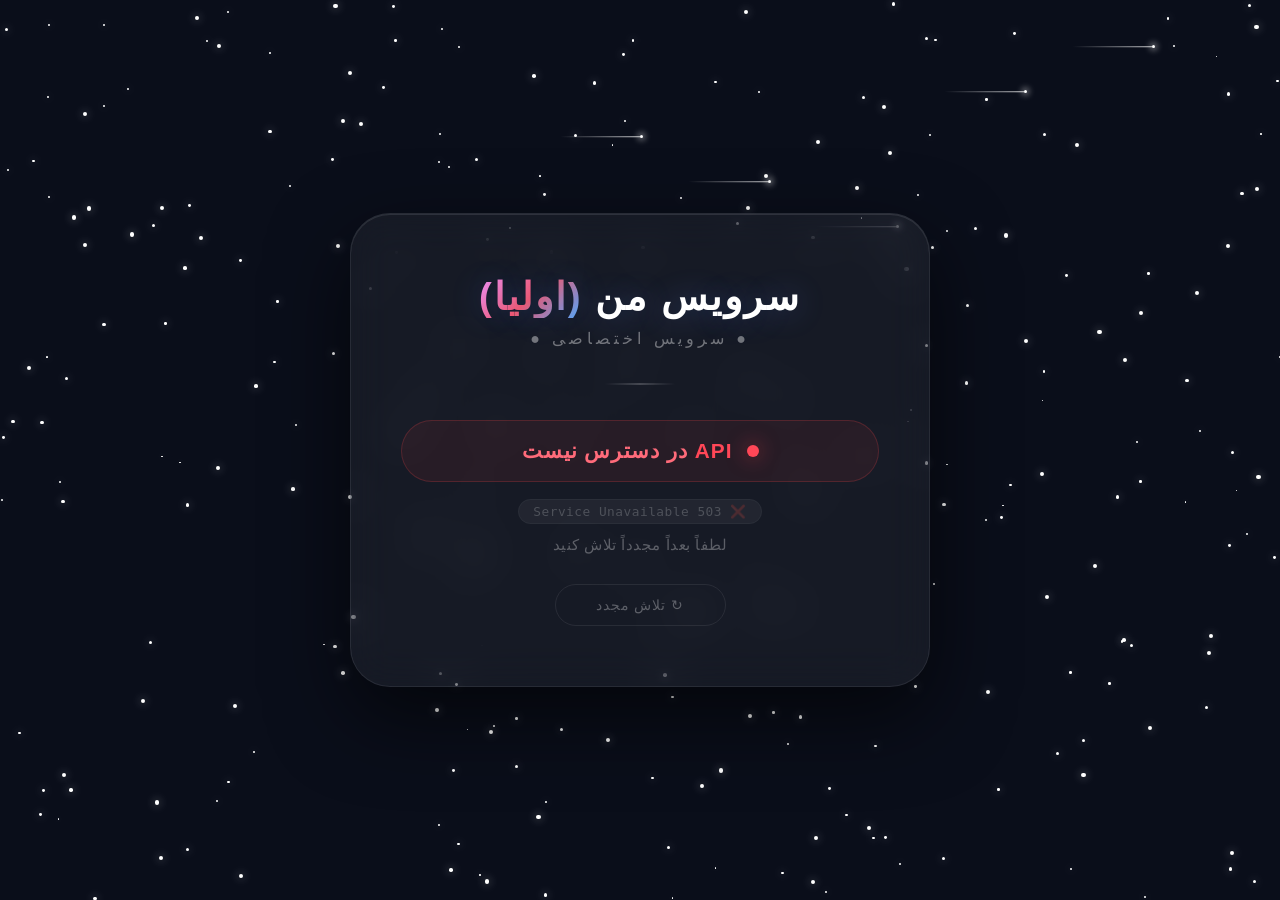
==== index.html @ c6cb9f5c "Add files via upload" ====
<!DOCTYPE html>
<html lang="fa" dir="rtl">
<head>
    <meta charset="UTF-8">
    <meta name="viewport" content="width=device-width, initial-scale=1.0">
    <title>سرویس اولیا</title>
    <style>
        * {
            margin: 0;
            padding: 0;
            box-sizing: border-box;
        }

        body {
            font-family: 'Segoe UI', Tahoma, Geneva, Verdana, sans-serif;
            min-height: 100vh;
            display: flex;
            align-items: center;
            justify-content: center;
            background: #0a0e1a;
            overflow: hidden;
            position: relative;
        }

        /* ===== پس‌زمینه ستاره‌دار ===== */
        .stars {
            position: fixed;
            top: 0;
            left: 0;
            width: 100%;
            height: 100%;
            pointer-events: none;
            z-index: 0;
        }

        .star {
            position: absolute;
            background: #fff;
            border-radius: 50%;
            animation: twinkle var(--duration) infinite alternate;
            box-shadow: 0 0 10px rgba(255, 255, 255, 0.6);
        }

        @keyframes twinkle {
            0% { opacity: 0.2; transform: scale(0.8); }
            100% { opacity: 1; transform: scale(1.2); }
        }

        /* ===== شهاب‌ها ===== */
        .shooting-star {
            position: fixed;
            width: 3px;
            height: 3px;
            background: #fff;
            border-radius: 50%;
            box-shadow: 0 0 6px 2px rgba(255, 255, 255, 0.5);
            animation: shoot linear infinite;
            z-index: 0;
        }

        .shooting-star::after {
            content: '';
            position: absolute;
            top: 50%;
            transform: translateY(-50%);
            width: 80px;
            height: 1.5px;
            background: linear-gradient(to left, rgba(255,255,255,0.8), transparent);
            right: 100%;
        }

        @keyframes shoot {
            0% { transform: translate(0, 0) rotate(-35deg); opacity: 0; }
            5% { opacity: 1; }
            20% { opacity: 1; }
            30% { opacity: 0; transform: translate(-400px, 280px) rotate(-35deg); }
            100% { opacity: 0; }
        }

        /* ===== کارت اصلی ===== */
        .card {
            position: relative;
            z-index: 1;
            background: rgba(255, 255, 255, 0.05);
            backdrop-filter: blur(20px);
            -webkit-backdrop-filter: blur(20px);
            border-radius: 40px;
            padding: 60px 50px;
            max-width: 580px;
            width: 100%;
            text-align: center;
            border: 1px solid rgba(255, 255, 255, 0.08);
            box-shadow: 
                0 30px 80px rgba(0, 0, 0, 0.6),
                inset 0 1px 0 rgba(255, 255, 255, 0.1);
            animation: fadeUp 1s ease-out;
        }

        @keyframes fadeUp {
            from { opacity: 0; transform: translateY(40px) scale(0.95); }
            to { opacity: 1; transform: translateY(0) scale(1); }
        }

        /* ======= عنوان "سرویس من (اولیا)" ======= */
        .service-title {
            font-size: 2.4rem;
            font-weight: 800;
            color: #fff;
            letter-spacing: 2px;
            margin-bottom: 10px;
            text-shadow: 0 0 30px rgba(100, 150, 255, 0.3);
        }

        .service-title span {
            background: linear-gradient(135deg, #f093fb, #f5576c, #4facfe);
            -webkit-background-clip: text;
            -webkit-text-fill-color: transparent;
            background-clip: text;
        }

        .sub-title {
            font-size: 1rem;
            color: rgba(255, 255, 255, 0.4);
            letter-spacing: 4px;
            text-transform: uppercase;
            margin-bottom: 35px;
            font-weight: 300;
        }

        /* ======= خط جداکننده ======= */
        .divider {
            width: 70px;
            height: 2px;
            background: linear-gradient(to right, transparent, rgba(255,255,255,0.2), transparent);
            margin: 0 auto 35px;
        }

        /* ======= وضعیت API ======= */
        .api-status {
            display: flex;
            align-items: center;
            justify-content: center;
            gap: 14px;
            padding: 18px 30px;
            background: rgba(255, 70, 70, 0.08);
            border: 1px solid rgba(255, 70, 70, 0.2);
            border-radius: 60px;
            margin-bottom: 12px;
            transition: 0.3s;
        }

        .api-status .dot {
            width: 12px;
            height: 12px;
            border-radius: 50%;
            background: #ff4757;
            box-shadow: 0 0 20px rgba(255, 70, 70, 0.6);
            animation: pulse-dot 1.5s ease-in-out infinite;
        }

        @keyframes pulse-dot {
            0%, 100% { opacity: 1; transform: scale(1); }
            50% { opacity: 0.4; transform: scale(0.7); }
        }

        .api-status .api-text {
            font-size: 1.3rem;
            font-weight: 600;
            color: #ff6b7a;
            letter-spacing: 1px;
        }

        .api-status .api-text .highlight {
            color: #ff4757;
            font-weight: 800;
        }

        /* ======= پیام خطا ======= */
        .error-msg {
            font-size: 0.95rem;
            color: rgba(255, 255, 255, 0.3);
            margin-top: 20px;
            letter-spacing: 0.5px;
        }

        .error-msg code {
            background: rgba(255, 255, 255, 0.05);
            padding: 4px 14px;
            border-radius: 20px;
            font-size: 0.8rem;
            color: rgba(255,255,255,0.2);
            border: 1px solid rgba(255,255,255,0.04);
        }

        /* ======= دکمه ریترای ======= */
        .retry-btn {
            margin-top: 30px;
            padding: 12px 40px;
            background: transparent;
            border: 1px solid rgba(255, 255, 255, 0.08);
            border-radius: 50px;
            color: rgba(255, 255, 255, 0.3);
            font-size: 0.9rem;
            cursor: pointer;
            transition: 0.3s;
            letter-spacing: 1px;
            font-weight: 300;
        }

        .retry-btn:hover {
            background: rgba(255, 255, 255, 0.05);
            border-color: rgba(255, 255, 255, 0.15);
            color: rgba(255, 255, 255, 0.6);
        }

        /* ======= ریسپانسیو ======= */
        @media (max-width: 600px) {
            .card { padding: 40px 25px; }
            .service-title { font-size: 1.8rem; }
            .api-status .api-text { font-size: 1rem; }
        }
    </style>
</head>
<body>

    <!-- ===== ستاره‌ها (JS تولید می‌کنه) ===== -->
    <div class="stars" id="starsContainer"></div>

    <!-- ===== شهاب‌ها ===== -->
    <div class="shooting-star" style="top:10%; left:80%; animation-duration:6s; animation-delay:0s;"></div>
    <div class="shooting-star" style="top:20%; left:60%; animation-duration:8s; animation-delay:3s;"></div>
    <div class="shooting-star" style="top:5%; left:90%; animation-duration:7s; animation-delay:5s;"></div>
    <div class="shooting-star" style="top:15%; left:50%; animation-duration:9s; animation-delay:2s;"></div>
    <div class="shooting-star" style="top:25%; left:70%; animation-duration:5.5s; animation-delay:7s;"></div>

    <!-- ===== کارت اصلی ===== -->
    <div class="card">

        <!-- عنوان "سرویس من (اولیا)" -->
        <div class="service-title">
            سرویس من <span>(اولیا)</span>
        </div>
        <div class="sub-title">●  سرویس اختصاصی  ●</div>

        <div class="divider"></div>

        <!-- وضعیت API -->
        <div class="api-status">
            <span class="dot"></span>
            <span class="api-text">
                <span class="highlight">API</span> در دسترس نیست
            </span>
        </div>

        <div class="error-msg">
            <code>❌ 503 Service Unavailable</code>
            <br><br>
            لطفاً بعداً مجدداً تلاش کنید
        </div>

        <button class="retry-btn" onclick="this.innerText='در حال تلاش...'; setTimeout(()=>this.innerText='تلاش مجدد', 1200);">
            ↻  تلاش مجدد
        </button>
    </div>

    <script>
        // ===== تولید ستاره‌ها =====
        const container = document.getElementById('starsContainer');
        const starCount = 280;

        for (let i = 0; i < starCount; i++) {
            const star = document.createElement('div');
            star.className = 'star';
            const size = Math.random() * 3 + 1.5;
            star.style.width = size + 'px';
            star.style.height = size + 'px';
            star.style.left = Math.random() * 100 + '%';
            star.style.top = Math.random() * 100 + '%';
            star.style.setProperty('--duration', (Math.random() * 3 + 2) + 's');
            star.style.animationDelay = (Math.random() * 5) + 's';
            container.appendChild(star);
        }
    </script>

</body>
</html>
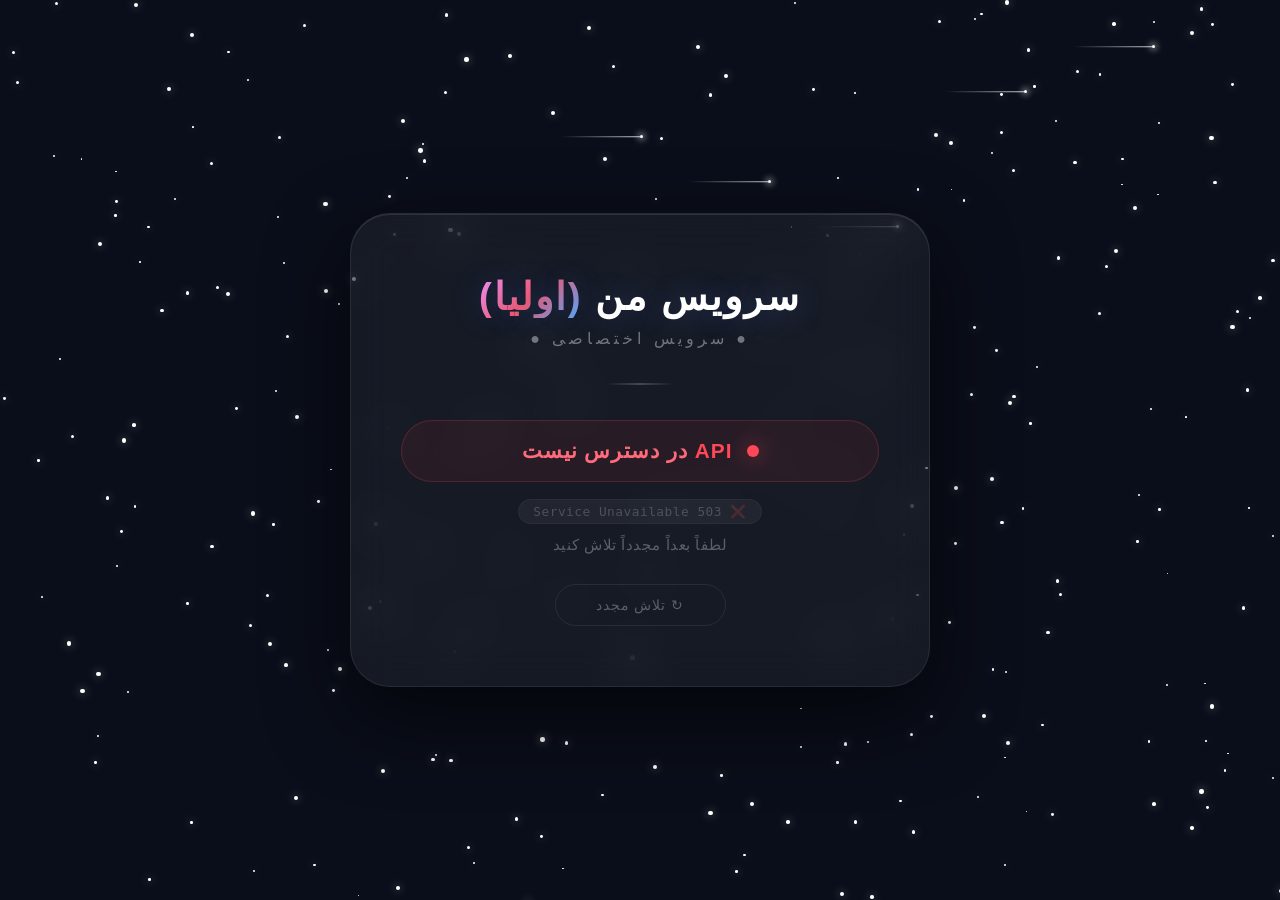
==== commit ccb3c58c: "Add files via upload" ====
--- a/index.html
+++ b/index.html
@@ -4,6 +4,7 @@
     <meta charset="UTF-8">
     <meta name="viewport" content="width=device-width, initial-scale=1.0">
     <title>سرویس اولیا</title>
+    <link rel="manifest" href="manifest.json"> <!-- اضافه شد -->
     <style>
         * {
             margin: 0;
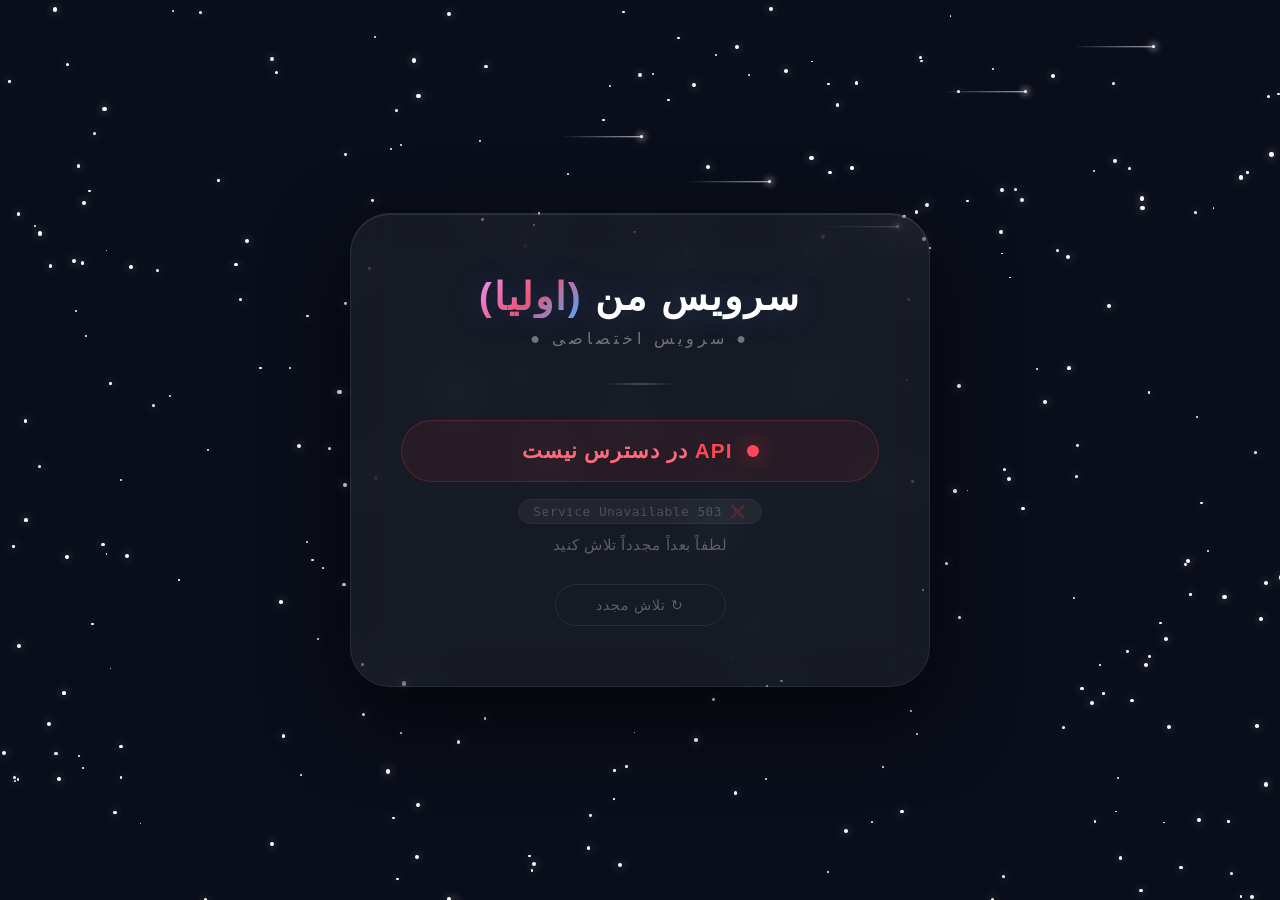
==== commit 15375a29: "Add files via upload" ====
--- a/index.html
+++ b/index.html
@@ -4,7 +4,7 @@
     <meta charset="UTF-8">
     <meta name="viewport" content="width=device-width, initial-scale=1.0">
     <title>سرویس اولیا</title>
-    <link rel="manifest" href="manifest.json"> <!-- اضافه شد -->
+    <link rel="manifest" href="manifest.json">
     <style>
         * {
             margin: 0;
@@ -23,7 +23,6 @@
             position: relative;
         }
 
-        /* ===== پس‌زمینه ستاره‌دار ===== */
         .stars {
             position: fixed;
             top: 0;
@@ -47,7 +46,6 @@
             100% { opacity: 1; transform: scale(1.2); }
         }
 
-        /* ===== شهاب‌ها ===== */
         .shooting-star {
             position: fixed;
             width: 3px;
@@ -78,7 +76,6 @@
             100% { opacity: 0; }
         }
 
-        /* ===== کارت اصلی ===== */
         .card {
             position: relative;
             z-index: 1;
@@ -102,7 +99,6 @@
             to { opacity: 1; transform: translateY(0) scale(1); }
         }
 
-        /* ======= عنوان "سرویس من (اولیا)" ======= */
         .service-title {
             font-size: 2.4rem;
             font-weight: 800;
@@ -128,7 +124,6 @@
             font-weight: 300;
         }
 
-        /* ======= خط جداکننده ======= */
         .divider {
             width: 70px;
             height: 2px;
@@ -136,7 +131,6 @@
             margin: 0 auto 35px;
         }
 
-        /* ======= وضعیت API ======= */
         .api-status {
             display: flex;
             align-items: center;
@@ -176,7 +170,6 @@
             font-weight: 800;
         }
 
-        /* ======= پیام خطا ======= */
         .error-msg {
             font-size: 0.95rem;
             color: rgba(255, 255, 255, 0.3);
@@ -193,7 +186,6 @@
             border: 1px solid rgba(255,255,255,0.04);
         }
 
-        /* ======= دکمه ریترای ======= */
         .retry-btn {
             margin-top: 30px;
             padding: 12px 40px;
@@ -214,7 +206,6 @@
             color: rgba(255, 255, 255, 0.6);
         }
 
-        /* ======= ریسپانسیو ======= */
         @media (max-width: 600px) {
             .card { padding: 40px 25px; }
             .service-title { font-size: 1.8rem; }
@@ -224,28 +215,21 @@
 </head>
 <body>
 
-    <!-- ===== ستاره‌ها (JS تولید می‌کنه) ===== -->
     <div class="stars" id="starsContainer"></div>
 
-    <!-- ===== شهاب‌ها ===== -->
     <div class="shooting-star" style="top:10%; left:80%; animation-duration:6s; animation-delay:0s;"></div>
     <div class="shooting-star" style="top:20%; left:60%; animation-duration:8s; animation-delay:3s;"></div>
     <div class="shooting-star" style="top:5%; left:90%; animation-duration:7s; animation-delay:5s;"></div>
     <div class="shooting-star" style="top:15%; left:50%; animation-duration:9s; animation-delay:2s;"></div>
     <div class="shooting-star" style="top:25%; left:70%; animation-duration:5.5s; animation-delay:7s;"></div>
 
-    <!-- ===== کارت اصلی ===== -->
     <div class="card">
-
-        <!-- عنوان "سرویس من (اولیا)" -->
         <div class="service-title">
             سرویس من <span>(اولیا)</span>
         </div>
         <div class="sub-title">●  سرویس اختصاصی  ●</div>
-
         <div class="divider"></div>
 
-        <!-- وضعیت API -->
         <div class="api-status">
             <span class="dot"></span>
             <span class="api-text">
@@ -265,7 +249,6 @@
     </div>
 
     <script>
-        // ===== تولید ستاره‌ها =====
         const container = document.getElementById('starsContainer');
         const starCount = 280;
 
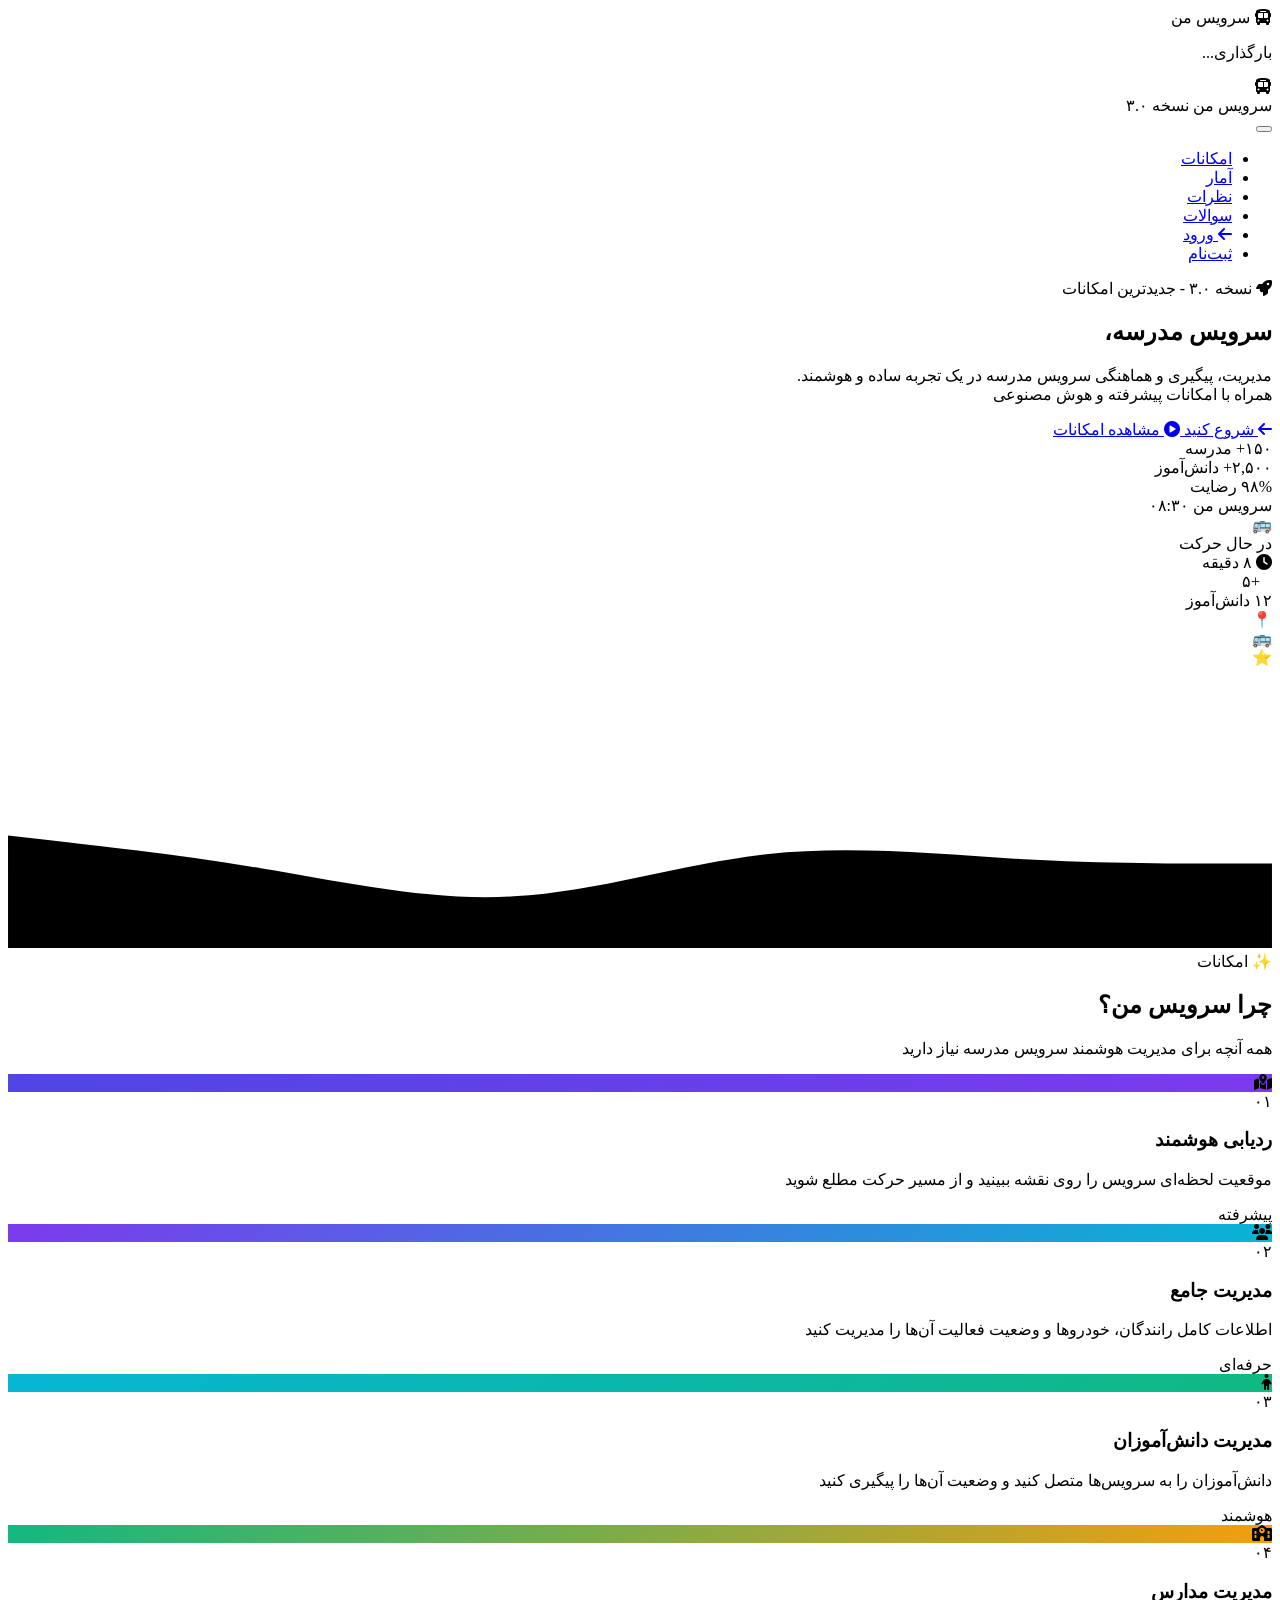
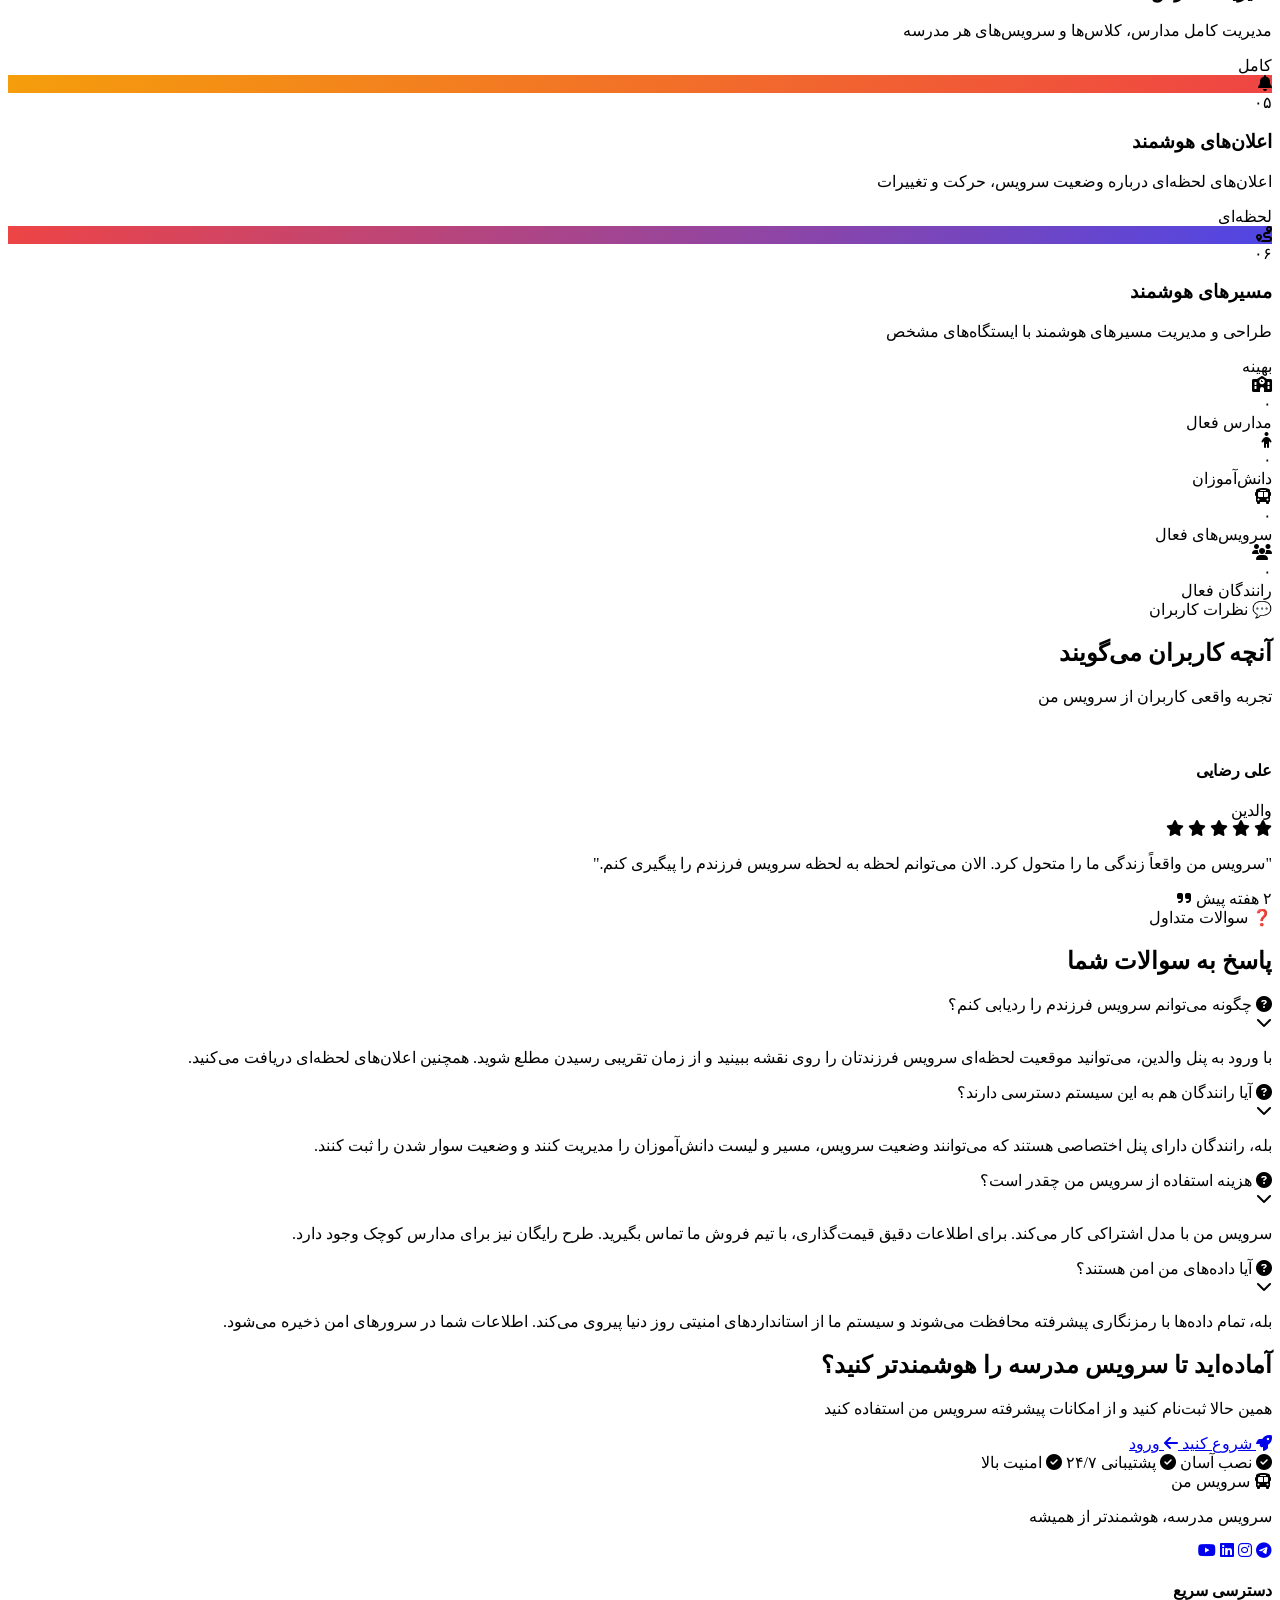
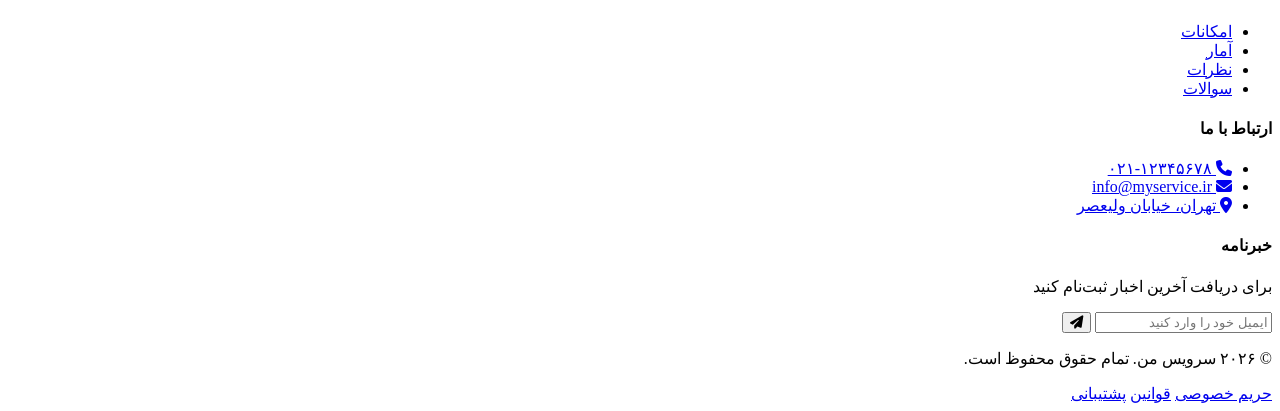
==== commit f9cf3735: "Add files via upload" ====
--- a/index.html
+++ b/index.html
@@ -1,270 +1,590 @@
-<!DOCTYPE html>
-<html lang="fa" dir="rtl">
-<head>
-    <meta charset="UTF-8">
-    <meta name="viewport" content="width=device-width, initial-scale=1.0">
-    <title>سرویس اولیا</title>
-    <link rel="manifest" href="manifest.json">
-    <style>
-        * {
-            margin: 0;
-            padding: 0;
-            box-sizing: border-box;
-        }
-
-        body {
-            font-family: 'Segoe UI', Tahoma, Geneva, Verdana, sans-serif;
-            min-height: 100vh;
-            display: flex;
-            align-items: center;
-            justify-content: center;
-            background: #0a0e1a;
-            overflow: hidden;
-            position: relative;
-        }
-
-        .stars {
-            position: fixed;
-            top: 0;
-            left: 0;
-            width: 100%;
-            height: 100%;
-            pointer-events: none;
-            z-index: 0;
-        }
-
-        .star {
-            position: absolute;
-            background: #fff;
-            border-radius: 50%;
-            animation: twinkle var(--duration) infinite alternate;
-            box-shadow: 0 0 10px rgba(255, 255, 255, 0.6);
-        }
-
-        @keyframes twinkle {
-            0% { opacity: 0.2; transform: scale(0.8); }
-            100% { opacity: 1; transform: scale(1.2); }
-        }
-
-        .shooting-star {
-            position: fixed;
-            width: 3px;
-            height: 3px;
-            background: #fff;
-            border-radius: 50%;
-            box-shadow: 0 0 6px 2px rgba(255, 255, 255, 0.5);
-            animation: shoot linear infinite;
-            z-index: 0;
-        }
-
-        .shooting-star::after {
-            content: '';
-            position: absolute;
-            top: 50%;
-            transform: translateY(-50%);
-            width: 80px;
-            height: 1.5px;
-            background: linear-gradient(to left, rgba(255,255,255,0.8), transparent);
-            right: 100%;
-        }
-
-        @keyframes shoot {
-            0% { transform: translate(0, 0) rotate(-35deg); opacity: 0; }
-            5% { opacity: 1; }
-            20% { opacity: 1; }
-            30% { opacity: 0; transform: translate(-400px, 280px) rotate(-35deg); }
-            100% { opacity: 0; }
-        }
-
-        .card {
-            position: relative;
-            z-index: 1;
-            background: rgba(255, 255, 255, 0.05);
-            backdrop-filter: blur(20px);
-            -webkit-backdrop-filter: blur(20px);
-            border-radius: 40px;
-            padding: 60px 50px;
-            max-width: 580px;
-            width: 100%;
-            text-align: center;
-            border: 1px solid rgba(255, 255, 255, 0.08);
-            box-shadow: 
-                0 30px 80px rgba(0, 0, 0, 0.6),
-                inset 0 1px 0 rgba(255, 255, 255, 0.1);
-            animation: fadeUp 1s ease-out;
-        }
-
-        @keyframes fadeUp {
-            from { opacity: 0; transform: translateY(40px) scale(0.95); }
-            to { opacity: 1; transform: translateY(0) scale(1); }
-        }
-
-        .service-title {
-            font-size: 2.4rem;
-            font-weight: 800;
-            color: #fff;
-            letter-spacing: 2px;
-            margin-bottom: 10px;
-            text-shadow: 0 0 30px rgba(100, 150, 255, 0.3);
-        }
-
-        .service-title span {
-            background: linear-gradient(135deg, #f093fb, #f5576c, #4facfe);
-            -webkit-background-clip: text;
-            -webkit-text-fill-color: transparent;
-            background-clip: text;
-        }
-
-        .sub-title {
-            font-size: 1rem;
-            color: rgba(255, 255, 255, 0.4);
-            letter-spacing: 4px;
-            text-transform: uppercase;
-            margin-bottom: 35px;
-            font-weight: 300;
-        }
-
-        .divider {
-            width: 70px;
-            height: 2px;
-            background: linear-gradient(to right, transparent, rgba(255,255,255,0.2), transparent);
-            margin: 0 auto 35px;
-        }
-
-        .api-status {
-            display: flex;
-            align-items: center;
-            justify-content: center;
-            gap: 14px;
-            padding: 18px 30px;
-            background: rgba(255, 70, 70, 0.08);
-            border: 1px solid rgba(255, 70, 70, 0.2);
-            border-radius: 60px;
-            margin-bottom: 12px;
-            transition: 0.3s;
-        }
-
-        .api-status .dot {
-            width: 12px;
-            height: 12px;
-            border-radius: 50%;
-            background: #ff4757;
-            box-shadow: 0 0 20px rgba(255, 70, 70, 0.6);
-            animation: pulse-dot 1.5s ease-in-out infinite;
-        }
-
-        @keyframes pulse-dot {
-            0%, 100% { opacity: 1; transform: scale(1); }
-            50% { opacity: 0.4; transform: scale(0.7); }
-        }
-
-        .api-status .api-text {
-            font-size: 1.3rem;
-            font-weight: 600;
-            color: #ff6b7a;
-            letter-spacing: 1px;
-        }
-
-        .api-status .api-text .highlight {
-            color: #ff4757;
-            font-weight: 800;
-        }
-
-        .error-msg {
-            font-size: 0.95rem;
-            color: rgba(255, 255, 255, 0.3);
-            margin-top: 20px;
-            letter-spacing: 0.5px;
-        }
-
-        .error-msg code {
-            background: rgba(255, 255, 255, 0.05);
-            padding: 4px 14px;
-            border-radius: 20px;
-            font-size: 0.8rem;
-            color: rgba(255,255,255,0.2);
-            border: 1px solid rgba(255,255,255,0.04);
-        }
-
-        .retry-btn {
-            margin-top: 30px;
-            padding: 12px 40px;
-            background: transparent;
-            border: 1px solid rgba(255, 255, 255, 0.08);
-            border-radius: 50px;
-            color: rgba(255, 255, 255, 0.3);
-            font-size: 0.9rem;
-            cursor: pointer;
-            transition: 0.3s;
-            letter-spacing: 1px;
-            font-weight: 300;
-        }
-
-        .retry-btn:hover {
-            background: rgba(255, 255, 255, 0.05);
-            border-color: rgba(255, 255, 255, 0.15);
-            color: rgba(255, 255, 255, 0.6);
-        }
-
-        @media (max-width: 600px) {
-            .card { padding: 40px 25px; }
-            .service-title { font-size: 1.8rem; }
-            .api-status .api-text { font-size: 1rem; }
-        }
-    </style>
-</head>
-<body>
-
-    <div class="stars" id="starsContainer"></div>
-
-    <div class="shooting-star" style="top:10%; left:80%; animation-duration:6s; animation-delay:0s;"></div>
-    <div class="shooting-star" style="top:20%; left:60%; animation-duration:8s; animation-delay:3s;"></div>
-    <div class="shooting-star" style="top:5%; left:90%; animation-duration:7s; animation-delay:5s;"></div>
-    <div class="shooting-star" style="top:15%; left:50%; animation-duration:9s; animation-delay:2s;"></div>
-    <div class="shooting-star" style="top:25%; left:70%; animation-duration:5.5s; animation-delay:7s;"></div>
-
-    <div class="card">
-        <div class="service-title">
-            سرویس من <span>(اولیا)</span>
-        </div>
-        <div class="sub-title">●  سرویس اختصاصی  ●</div>
-        <div class="divider"></div>
-
-        <div class="api-status">
-            <span class="dot"></span>
-            <span class="api-text">
-                <span class="highlight">API</span> در دسترس نیست
-            </span>
-        </div>
-
-        <div class="error-msg">
-            <code>❌ 503 Service Unavailable</code>
-            <br><br>
-            لطفاً بعداً مجدداً تلاش کنید
-        </div>
-
-        <button class="retry-btn" onclick="this.innerText='در حال تلاش...'; setTimeout(()=>this.innerText='تلاش مجدد', 1200);">
-            ↻  تلاش مجدد
-        </button>
-    </div>
-
-    <script>
-        const container = document.getElementById('starsContainer');
-        const starCount = 280;
-
-        for (let i = 0; i < starCount; i++) {
-            const star = document.createElement('div');
-            star.className = 'star';
-            const size = Math.random() * 3 + 1.5;
-            star.style.width = size + 'px';
-            star.style.height = size + 'px';
-            star.style.left = Math.random() * 100 + '%';
-            star.style.top = Math.random() * 100 + '%';
-            star.style.setProperty('--duration', (Math.random() * 3 + 2) + 's');
-            star.style.animationDelay = (Math.random() * 5) + 's';
-            container.appendChild(star);
-        }
-    </script>
-
-</body>
+﻿<!DOCTYPE html>
+<html lang="fa" dir="rtl">
+<head>
+    <meta charset="UTF-8">
+    <meta name="viewport" content="width=device-width, initial-scale=1.0, maximum-scale=1.0, user-scalable=no">
+    <title>سرویس من | سرویس مدرسه، هوشمندتر از همیشه</title>
+    
+    <!-- Meta Tags برای SEO -->
+    <meta name="description" content="سرویس من - پلتفرم هوشمند مدیریت سرویس مدارس">
+    <meta name="theme-color" content="#4F46E5">
+    
+    <!-- PWA -->
+    <link rel="manifest" href="manifest.json">
+    <link rel="apple-touch-icon" href="assets/icons/icon-192.png">
+    
+    <!-- Fonts & Icons -->
+    <link rel="stylesheet" href="https://cdnjs.cloudflare.com/ajax/libs/font-awesome/6.5.1/css/all.min.css">
+    <link href="https://fonts.googleapis.com/css2?family=Vazirmatn:wght@300;400;500;600;700;800;900&display=swap" rel="stylesheet">
+    
+    <!-- Libraries -->
+    <link rel="stylesheet" href="https://cdnjs.cloudflare.com/ajax/libs/aos/2.3.4/aos.css">
+    <link rel="stylesheet" href="https://cdn.jsdelivr.net/npm/swiper@11/swiper-bundle.min.css">
+    
+    <!-- Custom CSS -->
+    <link rel="stylesheet" href="css/style.css">
+    <link rel="stylesheet" href="css/animations.css">
+    <link rel="stylesheet" href="css/themes.css">
+</head>
+<body>
+    <!-- ==========================================
+    PRELOADER
+    ========================================== -->
+    <div class="preloader" id="preloader">
+        <div class="preloader-content">
+            <div class="preloader-logo">
+                <i class="fas fa-bus"></i>
+                <span>سرویس من</span>
+            </div>
+            <div class="preloader-spinner">
+                <div class="spinner-ring"></div>
+            </div>
+            <p class="preloader-text">بارگذاری...</p>
+        </div>
+    </div>
+
+    <!-- ==========================================
+    PARTICLES BACKGROUND
+    ========================================== -->
+    <div id="particles-js" class="particles-bg"></div>
+
+    <!-- ==========================================
+    NAVIGATION
+    ========================================== -->
+    <nav class="navbar glass" id="navbar" role="navigation">
+        <div class="nav-container">
+            <div class="nav-brand" data-aos="fade-right">
+                <div class="brand-icon">
+                    <i class="fas fa-bus"></i>
+                    <span class="brand-pulse"></span>
+                </div>
+                <span>سرویس من</span>
+                <span class="brand-badge">نسخه ۳.۰</span>
+            </div>
+            
+            <button class="nav-toggle" id="navToggle" aria-label="منوی اصلی">
+                <span></span>
+                <span></span>
+                <span></span>
+            </button>
+            
+            <ul class="nav-menu" id="navMenu">
+                <li><a href="#features" data-aos="fade-down" data-aos-delay="100">امکانات</a></li>
+                <li><a href="#stats" data-aos="fade-down" data-aos-delay="150">آمار</a></li>
+                <li><a href="#testimonials" data-aos="fade-down" data-aos-delay="200">نظرات</a></li>
+                <li><a href="#faq" data-aos="fade-down" data-aos-delay="250">سوالات</a></li>
+                <li>
+                    <a href="login.html" class="btn btn-primary btn-sm" data-aos="fade-down" data-aos-delay="300">
+                        <i class="fas fa-arrow-left"></i>
+                        ورود
+                    </a>
+                </li>
+                <li>
+                    <a href="register.html" class="btn btn-outline btn-sm" data-aos="fade-down" data-aos-delay="350">
+                        ثبت‌نام
+                    </a>
+                </li>
+            </ul>
+        </div>
+    </nav>
+
+    <!-- ==========================================
+    HERO SECTION
+    ========================================== -->
+    <section class="hero" id="home">
+        <div class="hero-container">
+            <div class="hero-content" data-aos="fade-up" data-aos-delay="100">
+                <div class="hero-badge">
+                    <i class="fas fa-rocket"></i>
+                    <span>نسخه ۳.۰ - جدیدترین امکانات</span>
+                </div>
+                
+                <h1 class="hero-title">
+                    سرویس مدرسه،
+                    <span class="gradient-text" id="hero-typed"></span>
+                </h1>
+                
+                <p class="hero-subtitle" data-aos="fade-up" data-aos-delay="200">
+                    مدیریت، پیگیری و هماهنگی سرویس مدرسه در یک تجربه ساده و هوشمند.
+                    <br>
+                    <span class="highlight-text">همراه با امکانات پیشرفته و هوش مصنوعی</span>
+                </p>
+                
+                <div class="hero-actions" data-aos="fade-up" data-aos-delay="300">
+                    <a href="login.html" class="btn btn-primary btn-lg btn-glow">
+                        <i class="fas fa-arrow-left"></i>
+                        شروع کنید
+                        <span class="btn-ripple"></span>
+                    </a>
+                    <a href="#features" class="btn btn-outline btn-lg">
+                        <i class="fas fa-play-circle"></i>
+                        مشاهده امکانات
+                    </a>
+                </div>
+                
+                <div class="hero-stats-mini" data-aos="fade-up" data-aos-delay="400">
+                    <div class="mini-stat">
+                        <span class="mini-number">۱۵۰+</span>
+                        <span class="mini-label">مدرسه</span>
+                    </div>
+                    <div class="mini-stat">
+                        <span class="mini-number">۲,۵۰۰+</span>
+                        <span class="mini-label">دانش‌آموز</span>
+                    </div>
+                    <div class="mini-stat">
+                        <span class="mini-number">۹۸%</span>
+                        <span class="mini-label">رضایت</span>
+                    </div>
+                </div>
+            </div>
+            
+            <div class="hero-visual" data-aos="fade-left" data-aos-delay="200">
+                <div class="mockup-container">
+                    <div class="mockup-3d glass-premium">
+                        <div class="mockup-screen">
+                            <div class="mockup-header">
+                                <div class="mockup-dots">
+                                    <span></span><span></span><span></span>
+                                </div>
+                                <span>سرویس من</span>
+                                <span class="mockup-time">۰۸:۳۰</span>
+                            </div>
+                            <div class="mockup-body">
+                                <div class="mockup-map">
+                                    <div class="mockup-marker pulse-marker"></div>
+                                    <div class="mockup-route animated-route"></div>
+                                    <div class="mockup-car">🚌</div>
+                                </div>
+                                <div class="mockup-info">
+                                    <div class="mockup-status">
+                                        <span class="status-dot live"></span>
+                                        <span>در حال حرکت</span>
+                                    </div>
+                                    <div class="mockup-time-info">
+                                        <i class="fas fa-clock"></i>
+                                        <span>۸ دقیقه</span>
+                                    </div>
+                                </div>
+                                <div class="mockup-students">
+                                    <div class="student-avatars">
+                                        <img src="https://ui-avatars.com/api/?name=سارا&background=4F46E5&color=fff&size=24" alt="">
+                                        <img src="https://ui-avatars.com/api/?name=محمد&background=7C3AED&color=fff&size=24" alt="">
+                                        <img src="https://ui-avatars.com/api/?name=زهرا&background=06B6D4&color=fff&size=24" alt="">
+                                        <span class="more-students">+۵</span>
+                                    </div>
+                                    <span>۱۲ دانش‌آموز</span>
+                                </div>
+                            </div>
+                        </div>
+                    </div>
+                    
+                    <!-- Floating elements -->
+                    <div class="float-element float-1">📍</div>
+                    <div class="float-element float-2">🚌</div>
+                    <div class="float-element float-3">⭐</div>
+                </div>
+            </div>
+        </div>
+        
+        <!-- Wave Divider -->
+        <div class="hero-wave">
+            <svg viewBox="0 0 1440 320" xmlns="http://www.w3.org/2000/svg">
+                <path fill="currentColor" class="wave-path" d="M0,192L48,197.3C96,203,192,213,288,229.3C384,245,480,267,576,261.3C672,256,768,224,864,213.3C960,203,1056,213,1152,218.7C1248,224,1344,224,1392,224L1440,224L1440,320L1392,320C1344,320,1248,320,1152,320C1056,320,960,320,864,320C768,320,672,320,576,320C480,320,384,320,288,320C192,320,96,320,48,320L0,320Z"/>
+            </svg>
+        </div>
+    </section>
+
+    <!-- ==========================================
+    FEATURES SECTION
+    ========================================== -->
+    <section class="features" id="features">
+        <div class="container">
+            <div class="section-header" data-aos="fade-up">
+                <span class="section-tag">✨ امکانات</span>
+                <h2>چرا <span class="gradient-text">سرویس من</span>؟</h2>
+                <p>همه آنچه برای مدیریت هوشمند سرویس مدرسه نیاز دارید</p>
+            </div>
+            
+            <div class="features-grid">
+                <div class="feature-card glass-premium" data-aos="fade-up" data-aos-delay="100">
+                    <div class="feature-icon-wrapper">
+                        <div class="feature-icon" style="background: linear-gradient(135deg, #4F46E5, #7C3AED);">
+                            <i class="fas fa-map-marked-alt"></i>
+                        </div>
+                        <div class="feature-number">۰۱</div>
+                    </div>
+                    <h3>ردیابی هوشمند</h3>
+                    <p>موقعیت لحظه‌ای سرویس را روی نقشه ببینید و از مسیر حرکت مطلع شوید</p>
+                    <div class="feature-tag">پیشرفته</div>
+                </div>
+                
+                <div class="feature-card glass-premium" data-aos="fade-up" data-aos-delay="200">
+                    <div class="feature-icon-wrapper">
+                        <div class="feature-icon" style="background: linear-gradient(135deg, #7C3AED, #06B6D4);">
+                            <i class="fas fa-users"></i>
+                        </div>
+                        <div class="feature-number">۰۲</div>
+                    </div>
+                    <h3>مدیریت جامع</h3>
+                    <p>اطلاعات کامل رانندگان، خودروها و وضعیت فعالیت آن‌ها را مدیریت کنید</p>
+                    <div class="feature-tag">حرفه‌ای</div>
+                </div>
+                
+                <div class="feature-card glass-premium" data-aos="fade-up" data-aos-delay="300">
+                    <div class="feature-icon-wrapper">
+                        <div class="feature-icon" style="background: linear-gradient(135deg, #06B6D4, #10B981);">
+                            <i class="fas fa-child"></i>
+                        </div>
+                        <div class="feature-number">۰۳</div>
+                    </div>
+                    <h3>مدیریت دانش‌آموزان</h3>
+                    <p>دانش‌آموزان را به سرویس‌ها متصل کنید و وضعیت آن‌ها را پیگیری کنید</p>
+                    <div class="feature-tag">هوشمند</div>
+                </div>
+                
+                <div class="feature-card glass-premium" data-aos="fade-up" data-aos-delay="400">
+                    <div class="feature-icon-wrapper">
+                        <div class="feature-icon" style="background: linear-gradient(135deg, #10B981, #F59E0B);">
+                            <i class="fas fa-school"></i>
+                        </div>
+                        <div class="feature-number">۰۴</div>
+                    </div>
+                    <h3>مدیریت مدارس</h3>
+                    <p>مدیریت کامل مدارس، کلاس‌ها و سرویس‌های هر مدرسه</p>
+                    <div class="feature-tag">کامل</div>
+                </div>
+                
+                <div class="feature-card glass-premium" data-aos="fade-up" data-aos-delay="500">
+                    <div class="feature-icon-wrapper">
+                        <div class="feature-icon" style="background: linear-gradient(135deg, #F59E0B, #EF4444);">
+                            <i class="fas fa-bell"></i>
+                        </div>
+                        <div class="feature-number">۰۵</div>
+                    </div>
+                    <h3>اعلان‌های هوشمند</h3>
+                    <p>اعلان‌های لحظه‌ای درباره وضعیت سرویس، حرکت و تغییرات</p>
+                    <div class="feature-tag">لحظه‌ای</div>
+                </div>
+                
+                <div class="feature-card glass-premium" data-aos="fade-up" data-aos-delay="600">
+                    <div class="feature-icon-wrapper">
+                        <div class="feature-icon" style="background: linear-gradient(135deg, #EF4444, #4F46E5);">
+                            <i class="fas fa-route"></i>
+                        </div>
+                        <div class="feature-number">۰۶</div>
+                    </div>
+                    <h3>مسیرهای هوشمند</h3>
+                    <p>طراحی و مدیریت مسیرهای هوشمند با ایستگاه‌های مشخص</p>
+                    <div class="feature-tag">بهینه</div>
+                </div>
+            </div>
+        </div>
+    </section>
+
+    <!-- ==========================================
+    STATS SECTION با شمارنده متحرک
+    ========================================== -->
+    <section class="stats premium-stats" id="stats">
+        <div class="container">
+            <div class="stats-grid">
+                <div class="stat-item glass-premium" data-aos="zoom-in">
+                    <div class="stat-icon-bg">
+                        <i class="fas fa-school"></i>
+                    </div>
+                    <div class="stat-number" data-count="150">۰</div>
+                    <div class="stat-label">مدارس فعال</div>
+                    <div class="stat-bar"><span style="width: 85%"></span></div>
+                </div>
+                
+                <div class="stat-item glass-premium" data-aos="zoom-in" data-aos-delay="100">
+                    <div class="stat-icon-bg">
+                        <i class="fas fa-child"></i>
+                    </div>
+                    <div class="stat-number" data-count="2500">۰</div>
+                    <div class="stat-label">دانش‌آموزان</div>
+                    <div class="stat-bar"><span style="width: 92%"></span></div>
+                </div>
+                
+                <div class="stat-item glass-premium" data-aos="zoom-in" data-aos-delay="200">
+                    <div class="stat-icon-bg">
+                        <i class="fas fa-bus"></i>
+                    </div>
+                    <div class="stat-number" data-count="120">۰</div>
+                    <div class="stat-label">سرویس‌های فعال</div>
+                    <div class="stat-bar"><span style="width: 78%"></span></div>
+                </div>
+                
+                <div class="stat-item glass-premium" data-aos="zoom-in" data-aos-delay="300">
+                    <div class="stat-icon-bg">
+                        <i class="fas fa-users"></i>
+                    </div>
+                    <div class="stat-number" data-count="85">۰</div>
+                    <div class="stat-label">رانندگان فعال</div>
+                    <div class="stat-bar"><span style="width: 70%"></span></div>
+                </div>
+            </div>
+        </div>
+    </section>
+
+    <!-- ==========================================
+    TESTIMONIALS SECTION
+    ========================================== -->
+    <section class="testimonials" id="testimonials">
+        <div class="container">
+            <div class="section-header" data-aos="fade-up">
+                <span class="section-tag">💬 نظرات کاربران</span>
+                <h2>آنچه کاربران <span class="gradient-text">می‌گویند</span></h2>
+                <p>تجربه واقعی کاربران از سرویس من</p>
+            </div>
+            
+            <div class="testimonials-slider swiper" data-aos="fade-up">
+                <div class="swiper-wrapper">
+                    <div class="swiper-slide">
+                        <div class="testimonial-card glass-premium">
+                            <div class="testimonial-header">
+                                <img src="https://ui-avatars.com/api/?name=علی+رضایی&background=4F46E5&color=fff&size=48" alt="">
+                                <div>
+                                    <h4>علی رضایی</h4>
+                                    <span>والدین</span>
+                                </div>
+                                <div class="testimonial-rating">
+                                    <i class="fas fa-star"></i>
+                                    <i class="fas fa-star"></i>
+                                    <i class="fas fa-star"></i>
+                                    <i class="fas fa-star"></i>
+                                    <i class="fas fa-star"></i>
+                                </div>
+                            </div>
+                            <p class="testimonial-text">
+                                "سرویس من واقعاً زندگی ما را متحول کرد. الان می‌توانم لحظه به لحظه سرویس فرزندم را پیگیری کنم."
+                            </p>
+                            <div class="testimonial-footer">
+                                <span class="testimonial-date">۲ هفته پیش</span>
+                                <i class="fas fa-quote-right"></i>
+                            </div>
+                        </div>
+                    </div>
+                    
+                    <div class="swiper-slide">
+                        <div class="testimonial-card glass-premium">
+                            <div class="testimonial-header">
+                                <img src="https://ui-avatars.com/api/?name=مدیر+مدرسه&background=10B981&color=fff&size=48" alt="">
+                                <div>
+                                    <h4>مدیر مدرسه شماره ۱</h4>
+                                    <span>مدیر مدرسه</span>
+                                </div>
+                                <div class="testimonial-rating">
+                                    <i class="fas fa-star"></i>
+                                    <i class="fas fa-star"></i>
+                                    <i class="fas fa-star"></i>
+                                    <i class="fas fa-star"></i>
+                                    <i class="fas fa-star"></i>
+                                </div>
+                            </div>
+                            <p class="testimonial-text">
+                                "بهترین سیستم مدیریت سرویس که تا حالا دیدم. مدیریت دانش‌آموزان و رانندگان خیلی راحت شده."
+                            </p>
+                            <div class="testimonial-footer">
+                                <span class="testimonial-date">۱ ماه پیش</span>
+                                <i class="fas fa-quote-right"></i>
+                            </div>
+                        </div>
+                    </div>
+                    
+                    <div class="swiper-slide">
+                        <div class="testimonial-card glass-premium">
+                            <div class="testimonial-header">
+                                <img src="https://ui-avatars.com/api/?name=محمد+کریمی&background=7C3AED&color=fff&size=48" alt="">
+                                <div>
+                                    <h4>محمد کریمی</h4>
+                                    <span>راننده</span>
+                                </div>
+                                <div class="testimonial-rating">
+                                    <i class="fas fa-star"></i>
+                                    <i class="fas fa-star"></i>
+                                    <i class="fas fa-star"></i>
+                                    <i class="fas fa-star"></i>
+                                    <i class="fas fa-star-half-alt"></i>
+                                </div>
+                            </div>
+                            <p class="testimonial-text">
+                                "به عنوان راننده، مدیریت سرویس و دانش‌آموزان با این سیستم خیلی آسان شده. عالی است!"
+                            </p>
+                            <div class="testimonial-footer">
+                                <span class="testimonial-date">۳ هفته پیش</span>
+                                <i class="fas fa-quote-right"></i>
+                            </div>
+                        </div>
+                    </div>
+                </div>
+                <div class="swiper-pagination"></div>
+            </div>
+        </div>
+    </section>
+
+    <!-- ==========================================
+    FAQ SECTION با انیمیشن
+    ========================================== -->
+    <section class="faq" id="faq">
+        <div class="container">
+            <div class="section-header" data-aos="fade-up">
+                <span class="section-tag">❓ سوالات متداول</span>
+                <h2>پاسخ به <span class="gradient-text">سوالات</span> شما</h2>
+            </div>
+            
+            <div class="faq-container">
+                <div class="faq-item glass-premium" data-aos="fade-up" data-aos-delay="100">
+                    <div class="faq-question" onclick="toggleFaq(this)">
+                        <div class="faq-q">
+                            <i class="fas fa-question-circle"></i>
+                            <span>چگونه می‌توانم سرویس فرزندم را ردیابی کنم؟</span>
+                        </div>
+                        <i class="fas fa-chevron-down"></i>
+                    </div>
+                    <div class="faq-answer">
+                        <p>با ورود به پنل والدین، می‌توانید موقعیت لحظه‌ای سرویس فرزندتان را روی نقشه ببینید و از زمان تقریبی رسیدن مطلع شوید. همچنین اعلان‌های لحظه‌ای دریافت می‌کنید.</p>
+                    </div>
+                </div>
+                
+                <div class="faq-item glass-premium" data-aos="fade-up" data-aos-delay="200">
+                    <div class="faq-question" onclick="toggleFaq(this)">
+                        <div class="faq-q">
+                            <i class="fas fa-question-circle"></i>
+                            <span>آیا رانندگان هم به این سیستم دسترسی دارند؟</span>
+                        </div>
+                        <i class="fas fa-chevron-down"></i>
+                    </div>
+                    <div class="faq-answer">
+                        <p>بله، رانندگان دارای پنل اختصاصی هستند که می‌توانند وضعیت سرویس، مسیر و لیست دانش‌آموزان را مدیریت کنند و وضعیت سوار شدن را ثبت کنند.</p>
+                    </div>
+                </div>
+                
+                <div class="faq-item glass-premium" data-aos="fade-up" data-aos-delay="300">
+                    <div class="faq-question" onclick="toggleFaq(this)">
+                        <div class="faq-q">
+                            <i class="fas fa-question-circle"></i>
+                            <span>هزینه استفاده از سرویس من چقدر است؟</span>
+                        </div>
+                        <i class="fas fa-chevron-down"></i>
+                    </div>
+                    <div class="faq-answer">
+                        <p>سرویس من با مدل اشتراکی کار می‌کند. برای اطلاعات دقیق قیمت‌گذاری، با تیم فروش ما تماس بگیرید. طرح رایگان نیز برای مدارس کوچک وجود دارد.</p>
+                    </div>
+                </div>
+                
+                <div class="faq-item glass-premium" data-aos="fade-up" data-aos-delay="400">
+                    <div class="faq-question" onclick="toggleFaq(this)">
+                        <div class="faq-q">
+                            <i class="fas fa-question-circle"></i>
+                            <span>آیا داده‌های من امن هستند؟</span>
+                        </div>
+                        <i class="fas fa-chevron-down"></i>
+                    </div>
+                    <div class="faq-answer">
+                        <p>بله، تمام داده‌ها با رمزنگاری پیشرفته محافظت می‌شوند و سیستم ما از استانداردهای امنیتی روز دنیا پیروی می‌کند. اطلاعات شما در سرورهای امن ذخیره می‌شود.</p>
+                    </div>
+                </div>
+            </div>
+        </div>
+    </section>
+
+    <!-- ==========================================
+    CTA SECTION
+    ========================================== -->
+    <section class="cta-section" data-aos="fade-up">
+        <div class="container">
+            <div class="cta-content glass-premium">
+                <h2>آماده‌اید تا سرویس مدرسه را <span class="gradient-text">هوشمندتر</span> کنید؟</h2>
+                <p>همین حالا ثبت‌نام کنید و از امکانات پیشرفته سرویس من استفاده کنید</p>
+                <div class="cta-buttons">
+                    <a href="register.html" class="btn btn-primary btn-lg btn-glow">
+                        <i class="fas fa-rocket"></i>
+                        شروع کنید
+                    </a>
+                    <a href="login.html" class="btn btn-outline btn-lg">
+                        <i class="fas fa-arrow-left"></i>
+                        ورود
+                    </a>
+                </div>
+                <div class="cta-features">
+                    <span><i class="fas fa-check-circle"></i> نصب آسان</span>
+                    <span><i class="fas fa-check-circle"></i> پشتیبانی ۲۴/۷</span>
+                    <span><i class="fas fa-check-circle"></i> امنیت بالا</span>
+                </div>
+            </div>
+        </div>
+    </section>
+
+    <!-- ==========================================
+    FOOTER
+    ========================================== -->
+    <footer class="footer premium-footer">
+        <div class="container">
+            <div class="footer-grid">
+                <div class="footer-brand">
+                    <div class="footer-logo">
+                        <i class="fas fa-bus"></i>
+                        <span>سرویس من</span>
+                    </div>
+                    <p>سرویس مدرسه، هوشمندتر از همیشه</p>
+                    <div class="footer-social">
+                        <a href="#"><i class="fab fa-telegram"></i></a>
+                        <a href="#"><i class="fab fa-instagram"></i></a>
+                        <a href="#"><i class="fab fa-linkedin"></i></a>
+                        <a href="#"><i class="fab fa-youtube"></i></a>
+                    </div>
+                </div>
+                
+                <div class="footer-links">
+                    <h4>دسترسی سریع</h4>
+                    <ul>
+                        <li><a href="#features">امکانات</a></li>
+                        <li><a href="#stats">آمار</a></li>
+                        <li><a href="#testimonials">نظرات</a></li>
+                        <li><a href="#faq">سوالات</a></li>
+                    </ul>
+                </div>
+                
+                <div class="footer-links">
+                    <h4>ارتباط با ما</h4>
+                    <ul>
+                        <li><a href="#"><i class="fas fa-phone"></i> ۰۲۱-۱۲۳۴۵۶۷۸</a></li>
+                        <li><a href="#"><i class="fas fa-envelope"></i> info@myservice.ir</a></li>
+                        <li><a href="#"><i class="fas fa-map-marker-alt"></i> تهران، خیابان ولیعصر</a></li>
+                    </ul>
+                </div>
+                
+                <div class="footer-newsletter">
+                    <h4>خبرنامه</h4>
+                    <p>برای دریافت آخرین اخبار ثبت‌نام کنید</p>
+                    <form class="newsletter-form">
+                        <input type="email" placeholder="ایمیل خود را وارد کنید">
+                        <button type="submit"><i class="fas fa-paper-plane"></i></button>
+                    </form>
+                </div>
+            </div>
+            
+            <div class="footer-bottom">
+                <p>&copy; ۲۰۲۶ سرویس من. تمام حقوق محفوظ است.</p>
+                <div class="footer-bottom-links">
+                    <a href="#">حریم خصوصی</a>
+                    <a href="#">قوانین</a>
+                    <a href="#">پشتیبانی</a>
+                </div>
+            </div>
+        </div>
+    </footer>
+
+    <!-- ==========================================
+    SCRIPTS
+    ========================================== -->
+    <script src="https://cdnjs.cloudflare.com/ajax/libs/aos/2.3.4/aos.js"></script>
+    <script src="https://cdnjs.cloudflare.com/ajax/libs/typed.js/2.0.12/typed.min.js"></script>
+    <script src="https://cdnjs.cloudflare.com/ajax/libs/particles.js/2.0.0/particles.min.js"></script>
+    <script src="https://cdn.jsdelivr.net/npm/swiper@11/swiper-bundle.min.js"></script>
+    
+    <script src="js/app.js"></script>
+    <script src="js/auth.js"></script>
+    <script src="js/api.js"></script>
+</body>
 </html>
